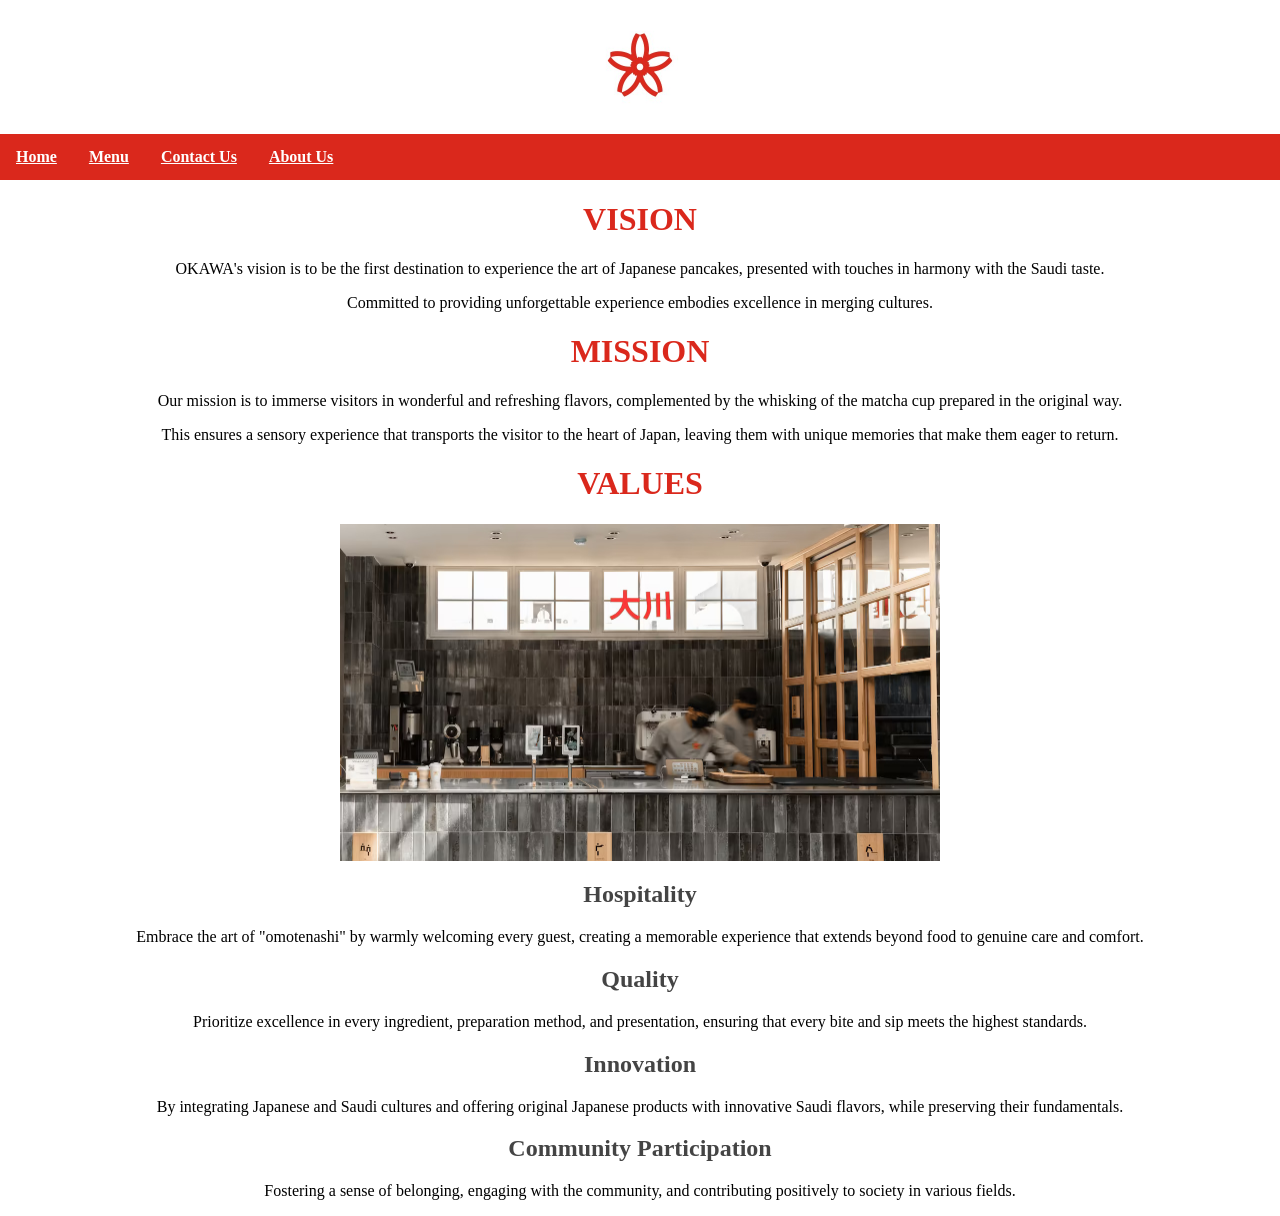
==== about_us.html @ 168b641c "Update about_us.html" ====
<!DOCTYPE html>
<html lang="en">
<head>
    <link rel="stylesheet" href="StyleSheet.css">
    <meta charset="UTF-8">
    <meta name="viewport" content="width=device-width, initial-scale=1.0">
    <title>About Us</title>
</head>
<body>
    
    <div class="header">
    <img src="okawa_sa_logo.jpeg" alt="" width="100" height="100">
    </div>

    
    <div class="nav_menu">
<div class="topnav" id="myTopnav">
  <a href="Home.html" class="active">Home</a>
  <a href="menu.html">Menu</a>
  <a href="Contact us.html">Contact Us</a>
  <a href="about_us.html">About Us</a>
</div>
    </div>
    
    <h1>VISION</h1>
    <p>OKAWA's vision is to be the first destination to experience the art of Japanese pancakes, presented with touches in harmony with the Saudi taste.</p>
    <p>Committed to providing unforgettable experience embodies excellence in merging cultures.</p>
    <h1>MISSION</h1>
    <p>Our mission is to immerse visitors in wonderful and refreshing flavors, complemented by the whisking of the matcha cup prepared in the original way.</p>
    <p>This ensures a sensory experience that transports the visitor to the heart of Japan, leaving them with unique memories that make them eager to return.</p>
    <h1>VALUES</h1>
    <div style="display: grid; place-items: center;">
    <img src="about_us_image.jpg" width="600" height="337.5"/>
    </div>
    <h2>Hospitality</h2>
    <p>Embrace the art of "omotenashi" by warmly welcoming every guest, creating a memorable experience that extends beyond food to genuine care and comfort.</p>
    <h2>Quality</h2>
    <p>Prioritize excellence in every ingredient, preparation method, and presentation, ensuring that every bite and sip meets the highest standards.</p>
    <h2>Innovation</h2>
    <p>By integrating Japanese and Saudi cultures and offering original Japanese products with innovative Saudi flavors, while preserving their fundamentals.</p>
    <h2>Community Participation</h2>
    <p>Fostering a sense of belonging, engaging with the community, and contributing positively to society in various fields.</p>
</body>
</html>
---- StyleSheet.css ----
.header {
 background-color:white; padding: 15px; text-align:center;
 }
 /* CSS property for navigation menu */
 .nav_menu {
 overflow: hidden; background-color:rgb(218,40,28) ;
 }

.nav_menu a {
 float: left;
font-family: Tahoma;
 display: block;
 color:white;
 font-weight: bold;
 text-align: center;
 padding: 14px 16px;

 }

.image-row {
 display: flex;
 justify-content: center;
 gap: 20px;
 flex-wrap: wrap;
 margin: 0 auto;
 }

.image-Menu {
 display: flex;
 justify-content: center;
 gap: 30px;
 flex-wrap: wrap;
 margin: 0 auto;
 }

.image-Menu .menu-item {
 display: flex;
 flex-direction: column;
 align-items: center;
 gap: 10px;
 max-width: 220px;
 }

.image-Menu img {
 display: block;
 width: 100%;
 height: auto;
 border-radius: 8px;
 }

.footer{
 
 background-color:white;
 padding: 15px;
 text-align:center;
 list-style-image: center;
 font-family: Tahoma
 }
 
 h1{
        text-align: center; 
        color: rgb(218, 40, 28); 
        font-family: Tahoma;
    }

 h2{
        text-align: center; 
        color: rgb(68, 68, 68); 
        font-family: Tahoma;
    }

    p {text-align: center; 
       font-family: Tahoma;}

body {
 margin: 0;
 padding: 0;
  background-color: white;
}
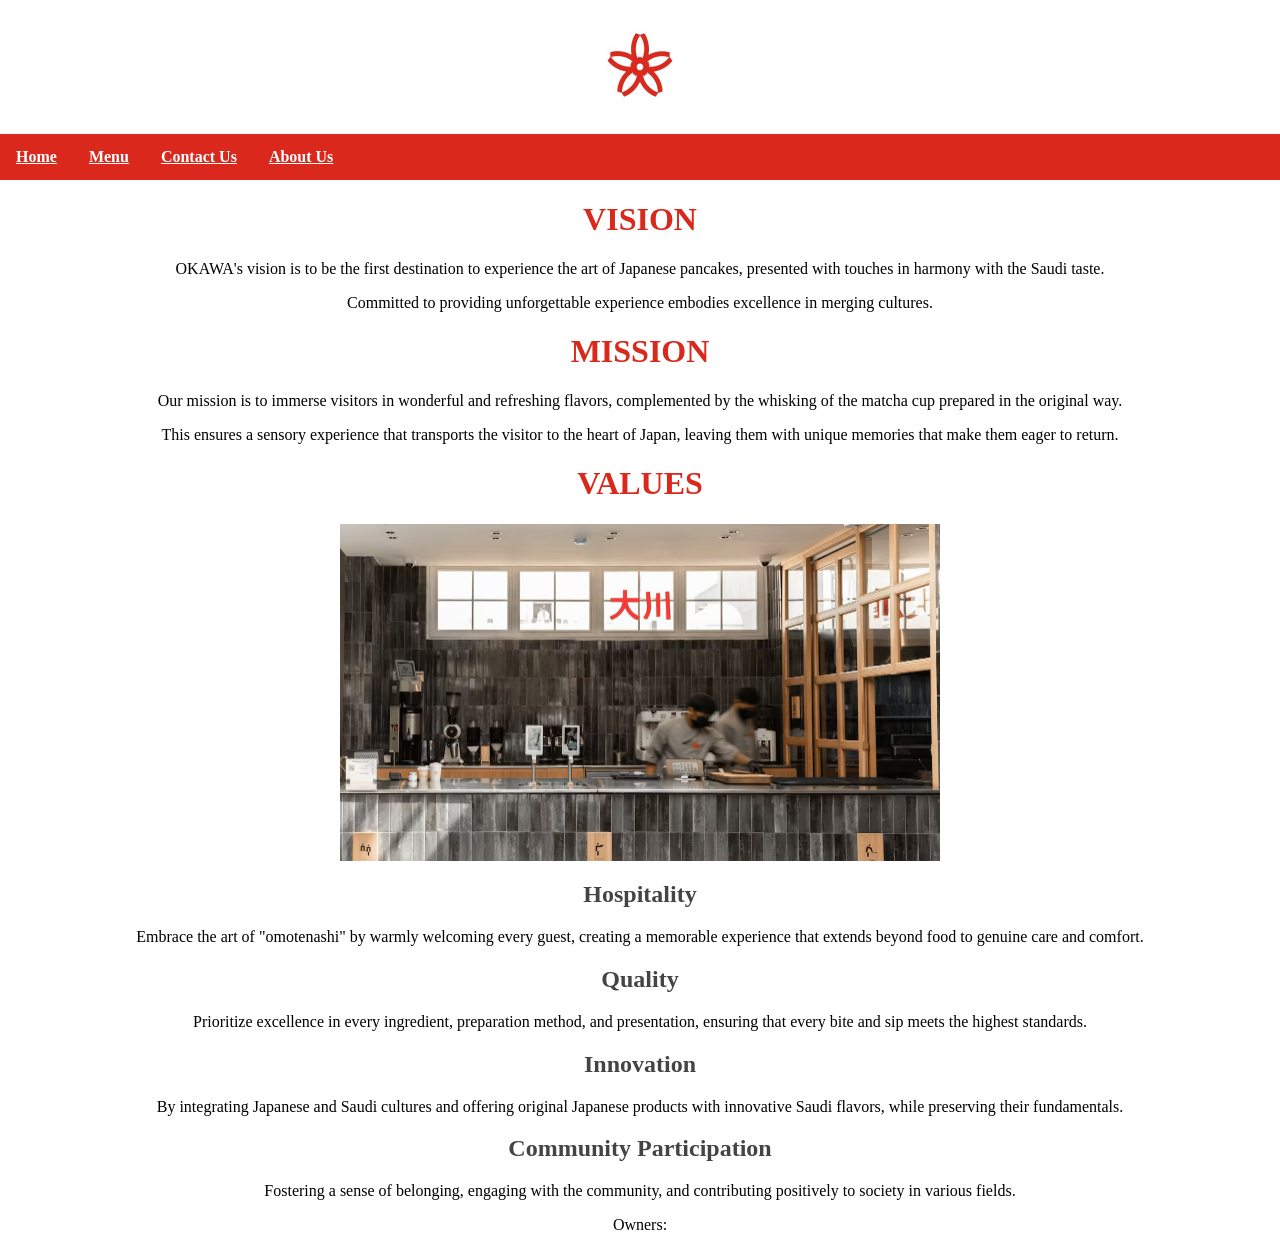
==== commit 2bc5c7fa: "Update about_us.html" ====
--- a/about_us.html
+++ b/about_us.html
@@ -40,5 +40,10 @@
     <p>By integrating Japanese and Saudi cultures and offering original Japanese products with innovative Saudi flavors, while preserving their fundamentals.</p>
     <h2>Community Participation</h2>
     <p>Fostering a sense of belonging, engaging with the community, and contributing positively to society in various fields.</p>
+
+    <footer>
+        <p>Owners: </p>
+        
+    </footer>
 </body>
 </html>
--- a/StyleSheet.css
+++ b/StyleSheet.css
@@ -50,7 +50,7 @@
 
 .footer{
  
- background-color:white;
+ background-color: rgb(218, 40, 28);
  padding: 15px;
  text-align:center;
  list-style-image: center;
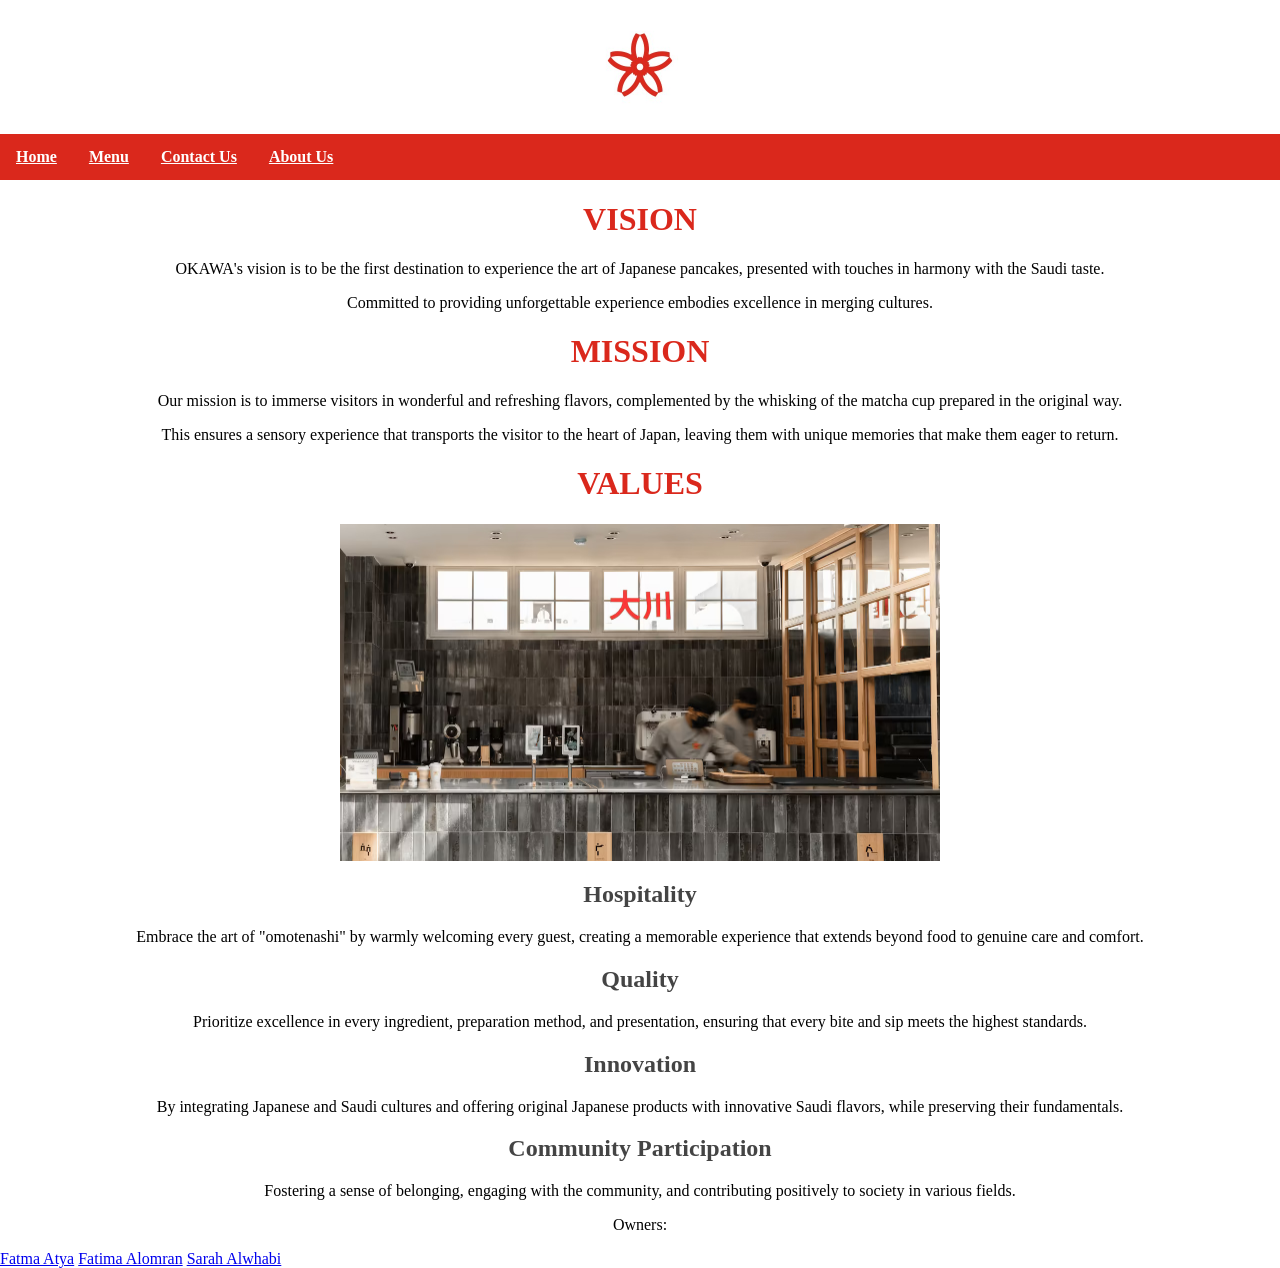
==== commit 389f193f: "Update about_us.html" ====
--- a/about_us.html
+++ b/about_us.html
@@ -43,7 +43,9 @@
 
     <footer>
         <p>Owners: </p>
-        
+        <a href="about_me (6) (2).html">Fatma Atya</a>
+        <a href=".html">Fatima Alomran</a>
+        <a href=".html">Sarah Alwhabi</a>
     </footer>
 </body>
 </html>
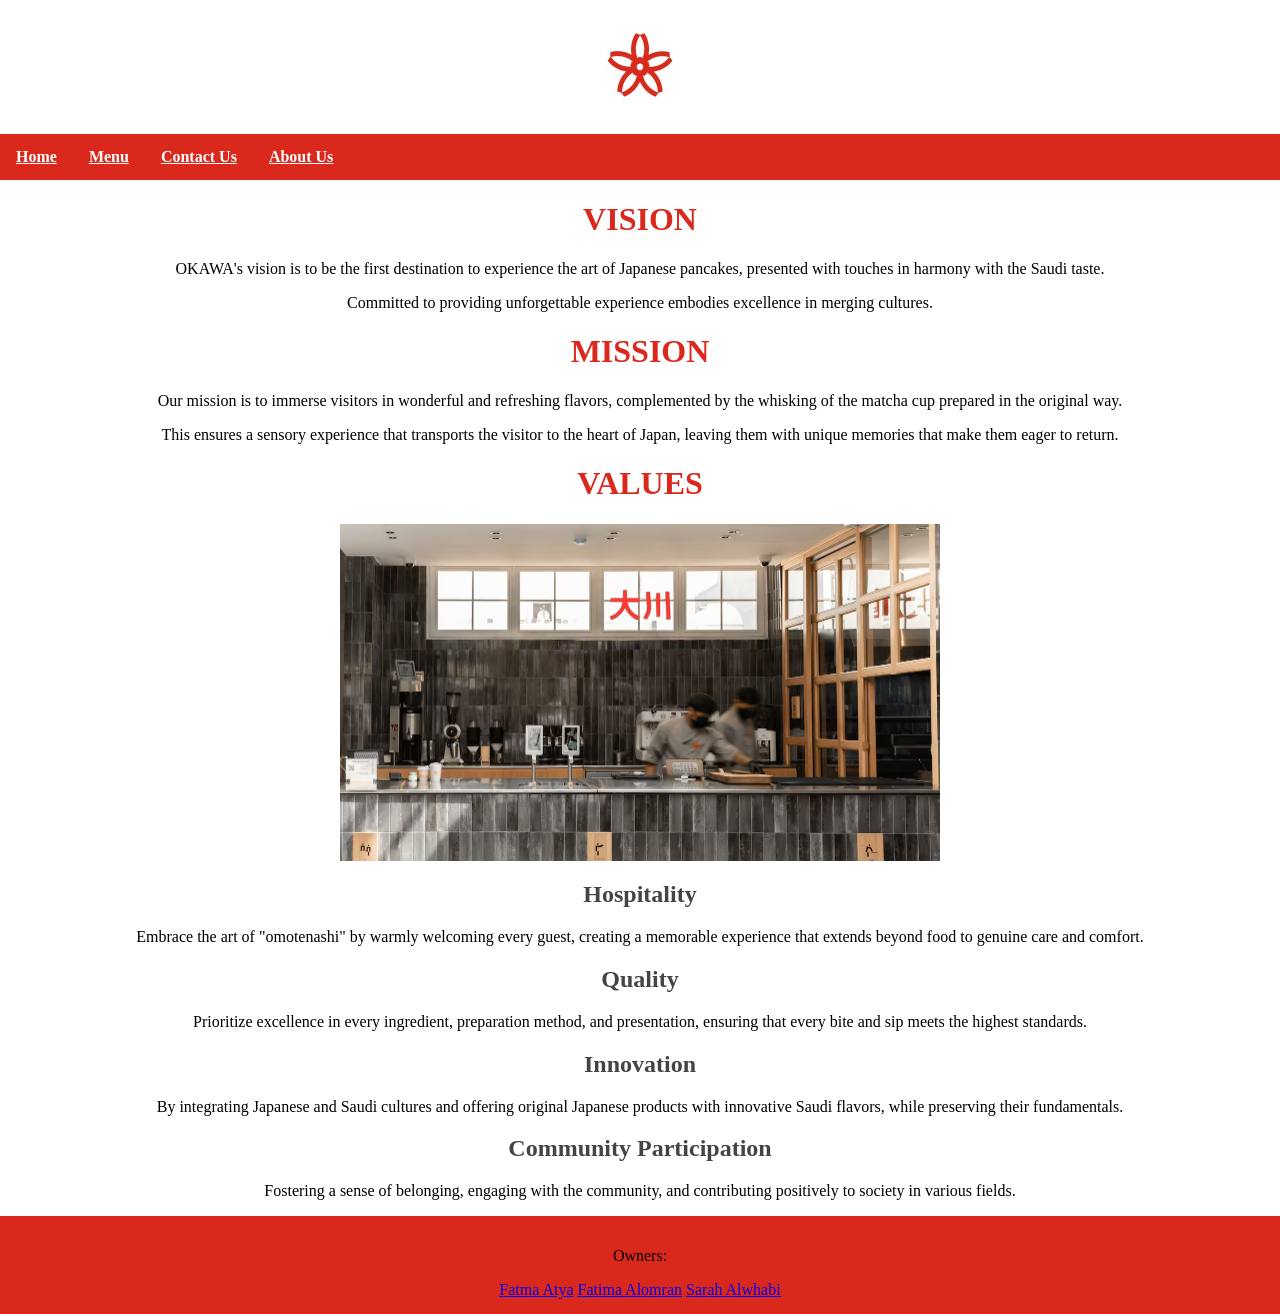
==== commit 1523b72a: "Fix formatting issues in about_us.html" ====
--- a/about_us.html
+++ b/about_us.html
@@ -41,7 +41,7 @@
     <h2>Community Participation</h2>
     <p>Fostering a sense of belonging, engaging with the community, and contributing positively to society in various fields.</p>
 
-    <footer>
+    <footer style>
         <p>Owners: </p>
         <a href="about_me (6) (2).html">Fatma Atya</a>
         <a href=".html">Fatima Alomran</a>
--- a/StyleSheet.css
+++ b/StyleSheet.css
@@ -48,7 +48,7 @@
  border-radius: 8px;
  }
 
-.footer{
+footer{
  
  background-color: rgb(218, 40, 28);
  padding: 15px;
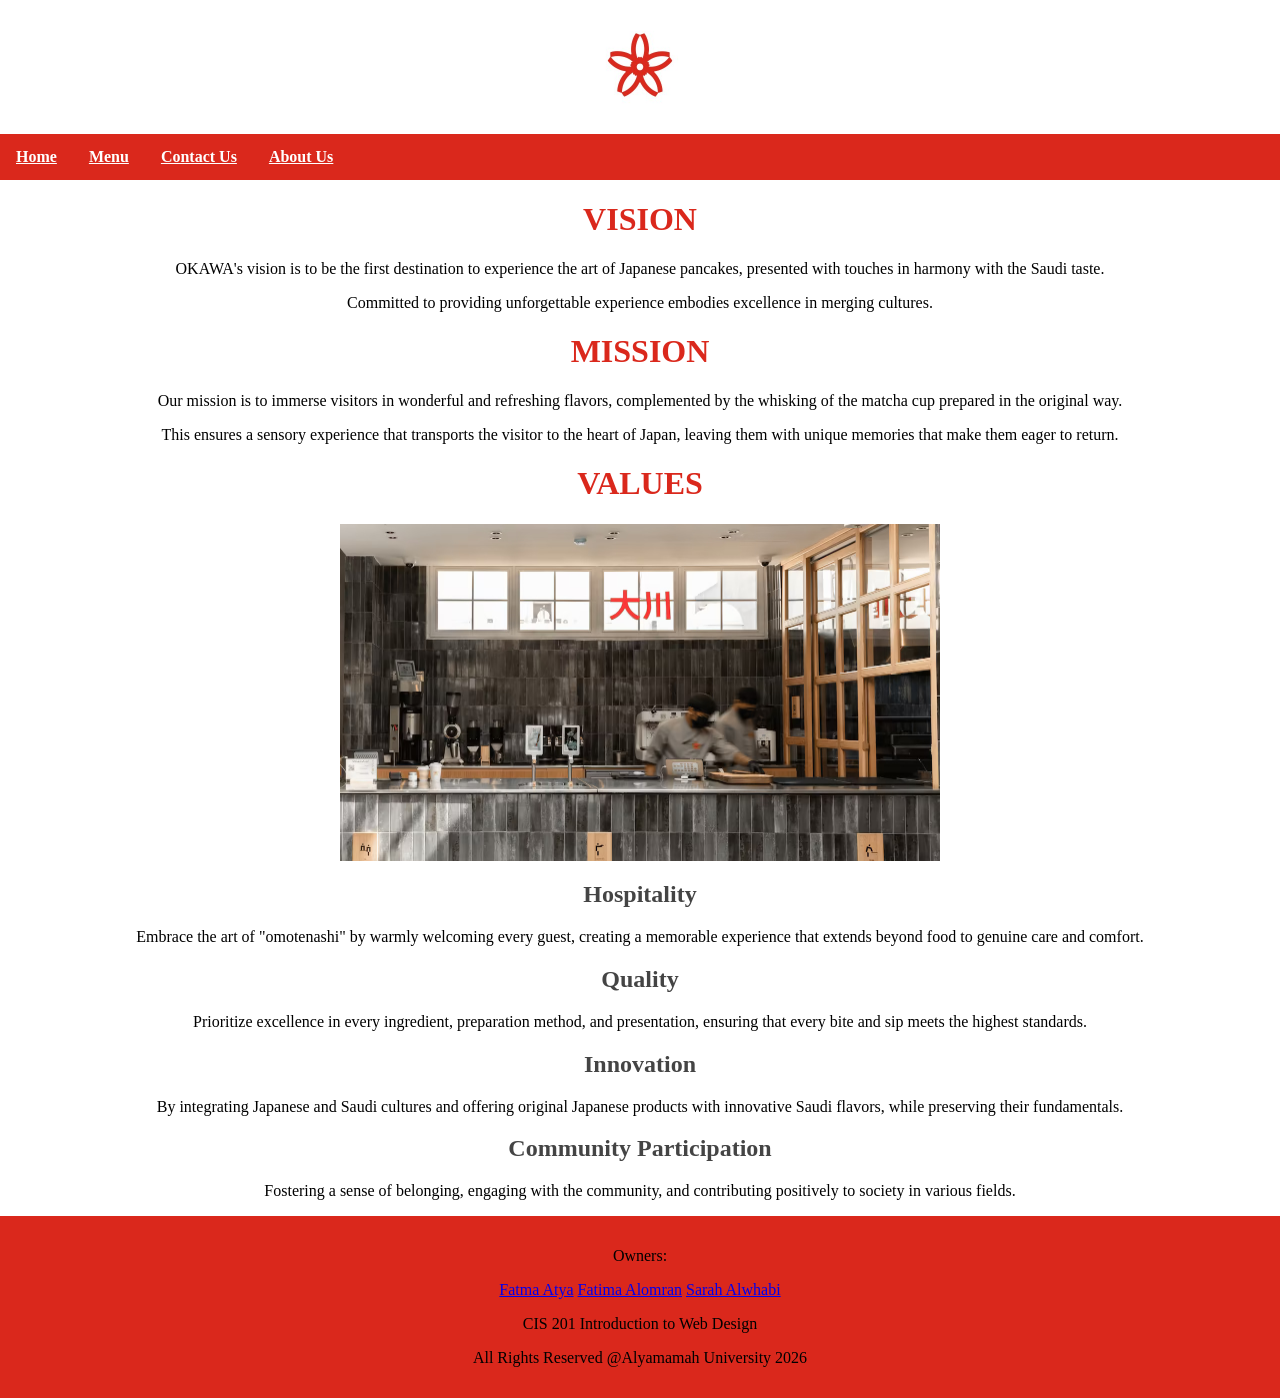
==== commit b0841444: "Update footer with course info and copyright Added footer with course information and copyright noti" ====
--- a/about_us.html
+++ b/about_us.html
@@ -41,11 +41,13 @@
     <h2>Community Participation</h2>
     <p>Fostering a sense of belonging, engaging with the community, and contributing positively to society in various fields.</p>
 
-    <footer style>
+    <footer>
         <p>Owners: </p>
         <a href="about_me (6) (2).html">Fatma Atya</a>
-        <a href=".html">Fatima Alomran</a>
-        <a href=".html">Sarah Alwhabi</a>
+        <a href="about me fatima.html">Fatima Alomran</a>
+        <a href="AboutMe.html">Sarah Alwhabi</a>
+        <p>CIS 201 Introduction to Web Design</p>
+        <p>All Rights Reserved @Alyamamah University 2026</p>
     </footer>
 </body>
 </html>
